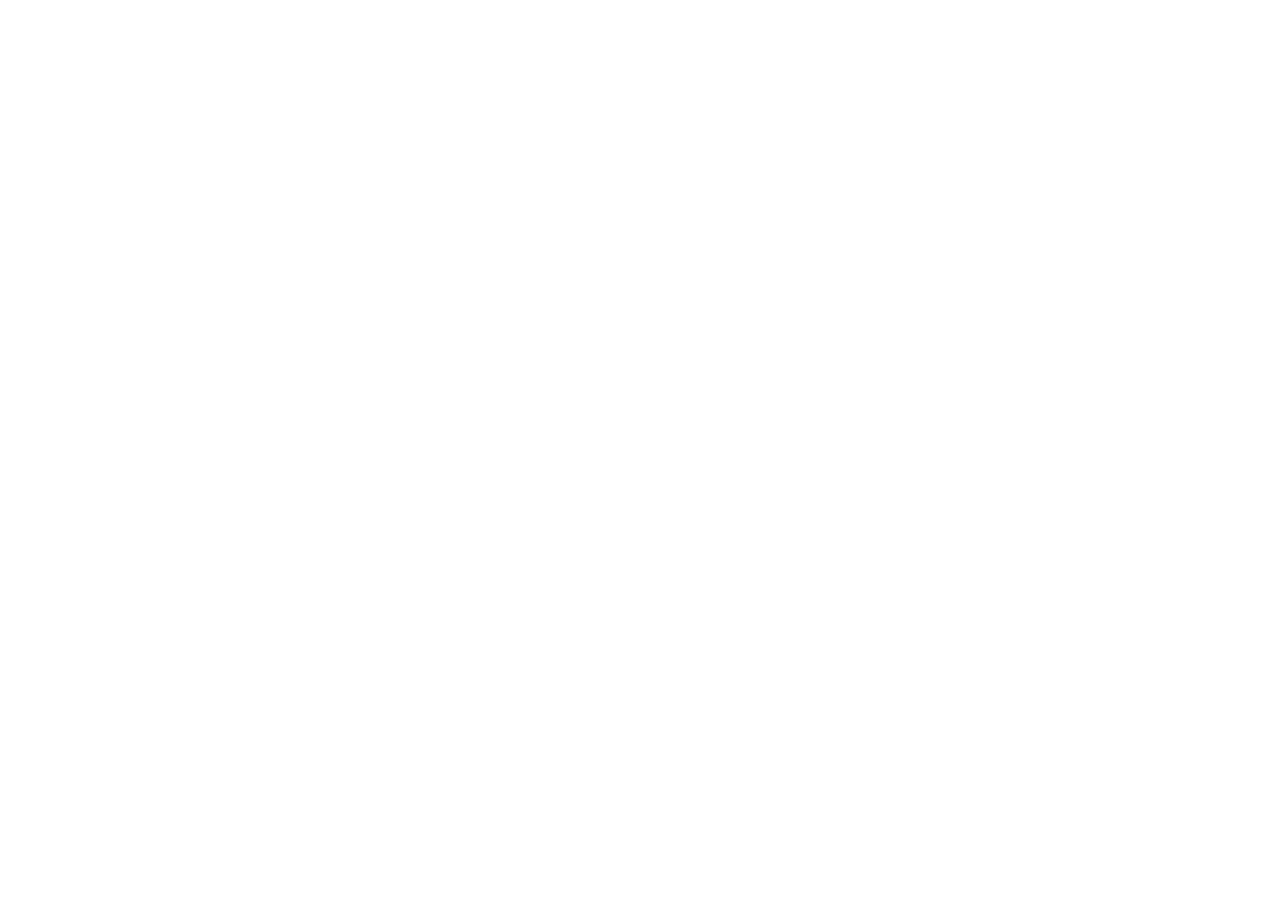
==== index.html @ 3771a439 "criação-pagina-principal" ====
<!DOCTYPE html>
<html lang="pt-br">
<head>
    <meta charset="UTF-8">
    <meta name="viewport" content="width=device-width, initial-scale=1.0">
    <link rel="shortcut icon" href="favicon.ico" type="image/x-icon">
    <title>Projeto Redes Socias</title>
</head>
<body>

</body>
</html>
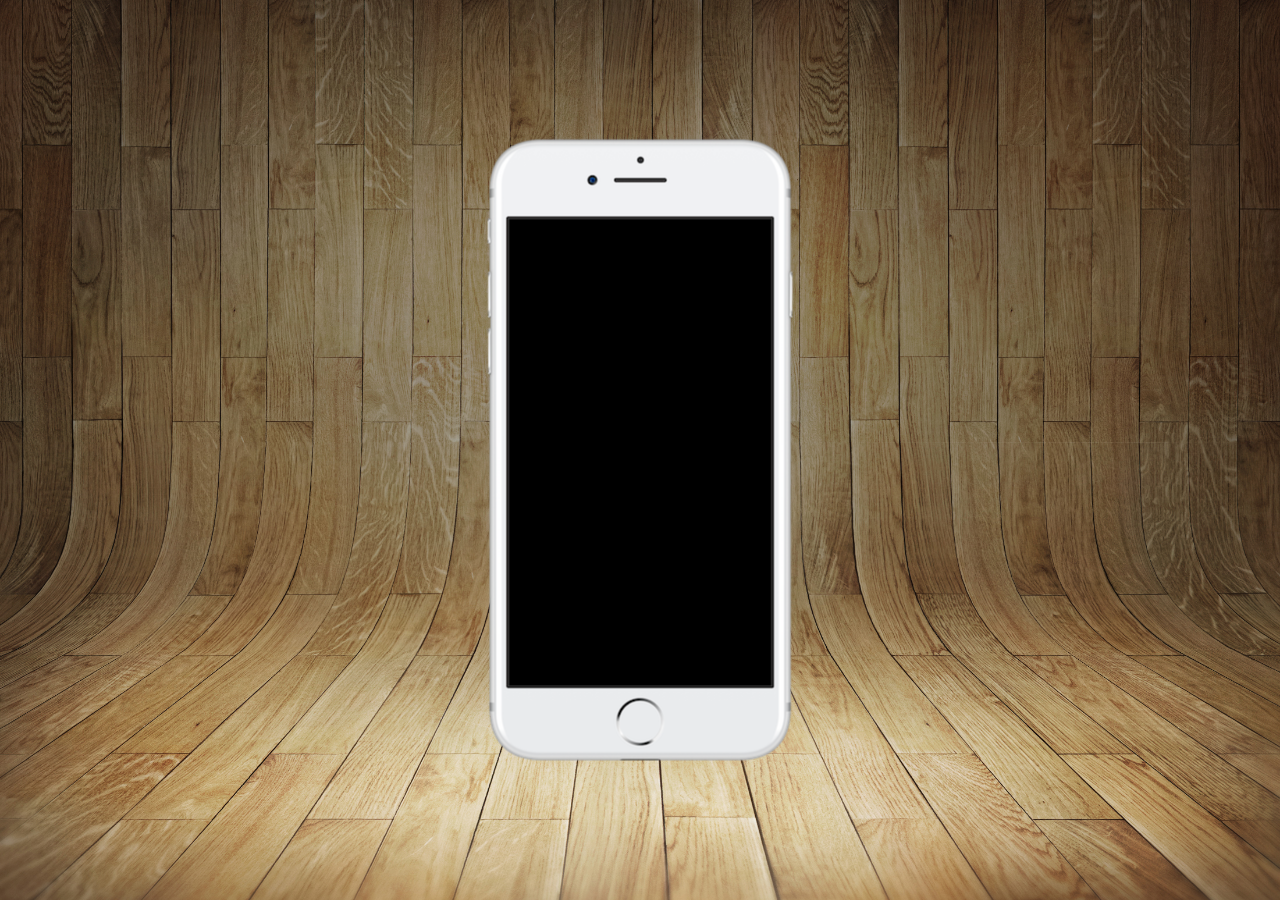
==== commit ce9667f0: "iframe-do-iphone-adicionado-e-configurado" ====
--- a/index.html
+++ b/index.html
@@ -4,9 +4,17 @@
     <meta charset="UTF-8">
     <meta name="viewport" content="width=device-width, initial-scale=1.0">
     <link rel="shortcut icon" href="favicon.ico" type="image/x-icon">
+    <link rel="stylesheet" href="estilos/style.css">
     <title>Projeto Redes Socias</title>
 </head>
 <body>
+    <main>
+        <section id="telefone">
 
+        </section>
+        <section id="redes-socias">
+
+        </section>
+    </main>
 </body>
 </html>--- a/estilos/style.css
+++ b/estilos/style.css
@@ -0,0 +1,35 @@
+@charset "UTF-8";
+
+* {
+    margin: 0px;
+    padding: 0px;
+    font-family: Arial, Helvetica, sans-serif;
+}
+
+html,
+body {
+    height: 100vh;
+    width: 100vw;
+    background-color: black;
+}
+
+body{
+    background: url(../imagens/fundo-madeira.jpg) no-repeat top center;
+    background-size: cover;
+    background-attachment: fixed;
+}
+
+main {
+    position: relative;
+    height: 100vh;
+}
+
+section#telefone {
+    position: absolute;
+    top: 50%;
+    left: 50%;
+    transform: translate(-50%, -50%);
+    height: 627px;
+    width: 311px;
+    background: url(../imagens/frame-iphone.png) no-repeat;
+}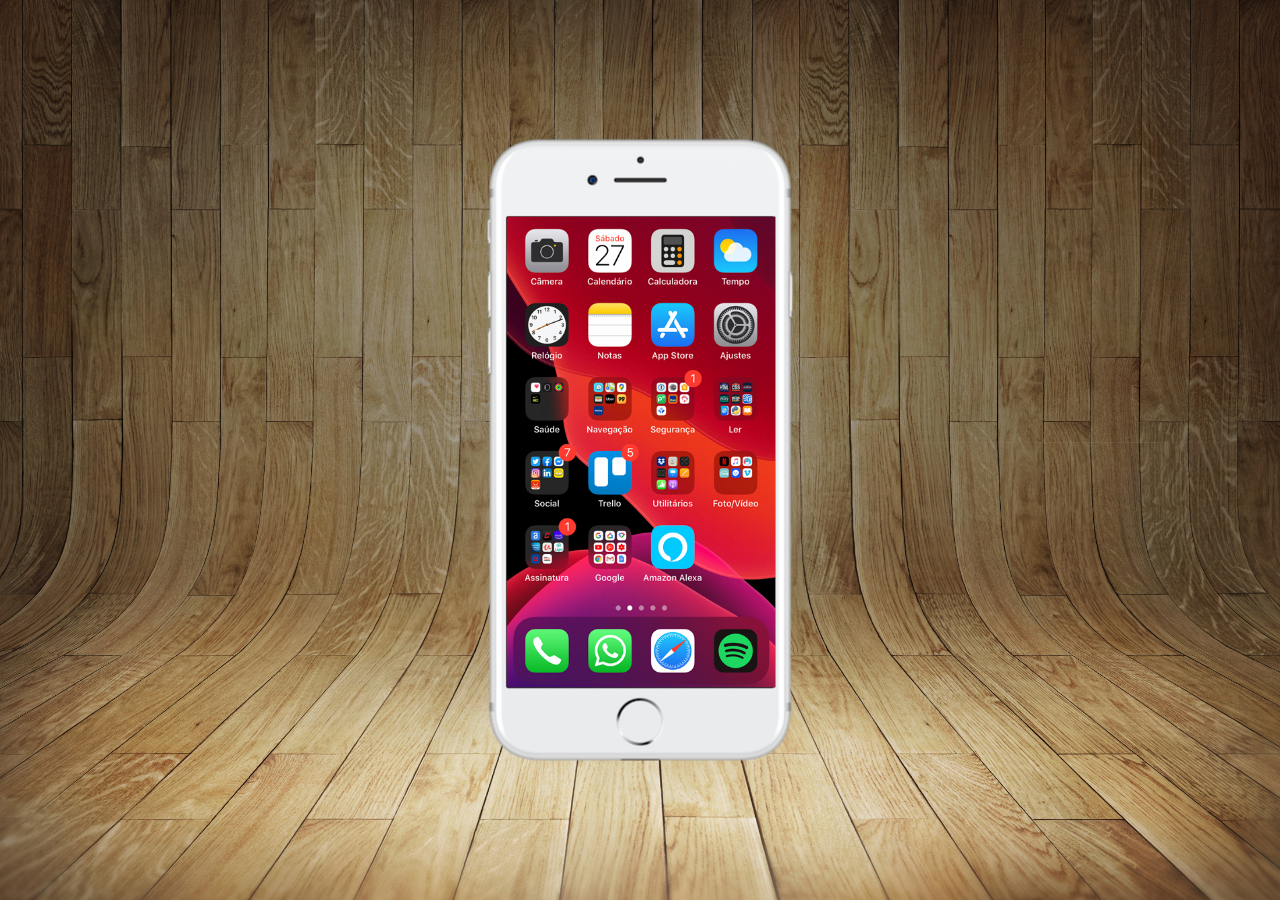
==== commit 185ff21e: "Criei a tela home" ====
--- a/index.html
+++ b/index.html
@@ -10,7 +10,7 @@
 <body>
     <main>
         <section id="telefone">
-
+            <iframe src="home.html" name="tela" id="tela" frameborder="0"></iframe>
         </section>
         <section id="redes-socias">
 
--- a/estilos/style.css
+++ b/estilos/style.css
@@ -32,4 +32,11 @@
     height: 627px;
     width: 311px;
     background: url(../imagens/frame-iphone.png) no-repeat;
+}
+iframe#tela{
+    position: relative;
+    top: 80px;
+    left: 22px;
+    width: 269px;
+    height: 471px;
 }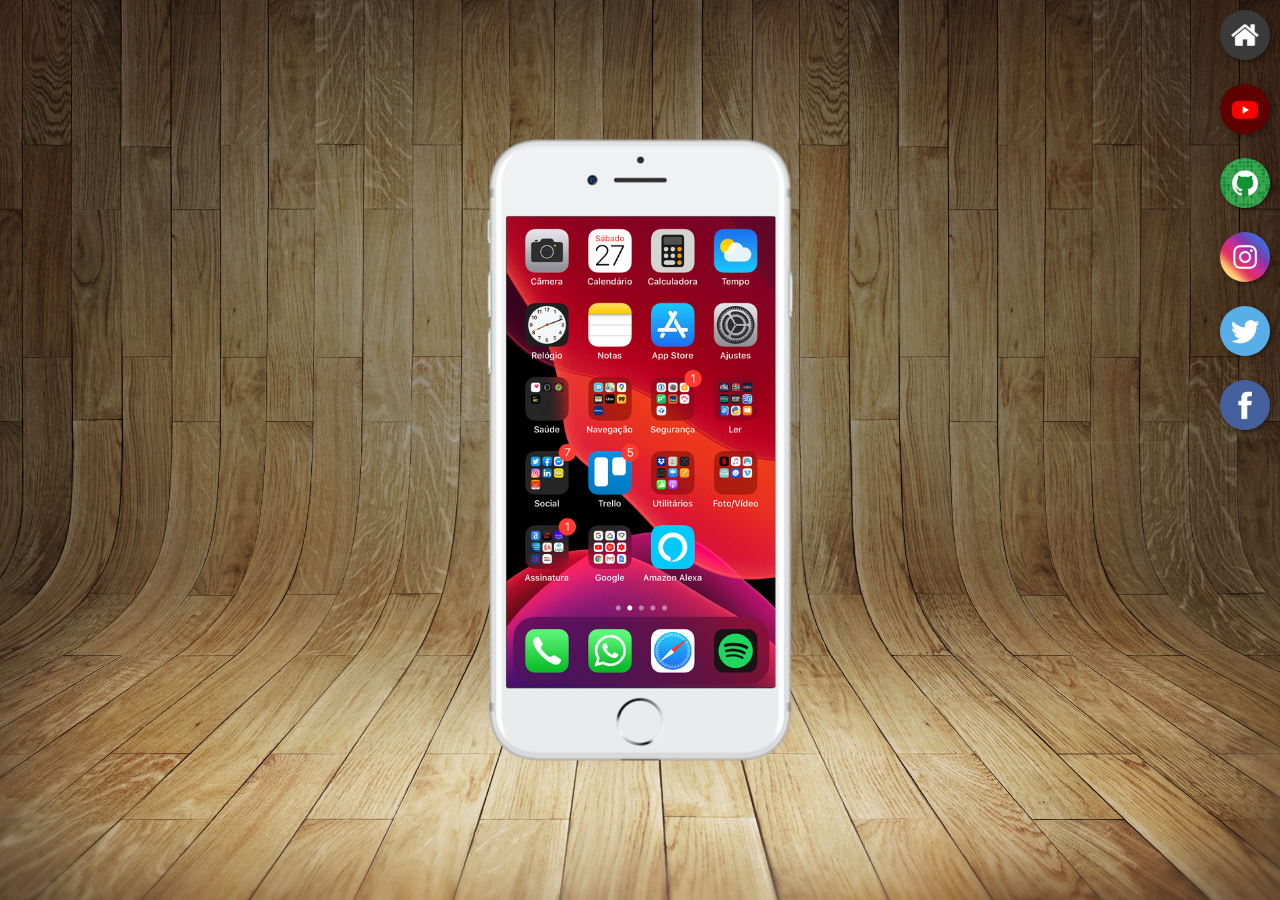
==== commit bf3c8749: "adicionado botoes laterais" ====
--- a/index.html
+++ b/index.html
@@ -10,10 +10,17 @@
 <body>
     <main>
         <section id="telefone">
-            <iframe src="home.html" name="tela" id="tela" frameborder="0"></iframe>
+            <iframe src="home.html" name="tela" id="tela" frameborder="0">
+                Seu navegador não é compatível com isso.
+            </iframe>
         </section>
-        <section id="redes-socias">
-
+        <section id="redes-sociais">
+            <a href="#" target="tela"><img src="imagens/logo-home.jpg" alt="Home"></a><br>
+            <a href="#" target="tela"><img src="imagens/logo-youtube.jpg" alt="YouTube"></a><br>
+            <a href="#" target="tela"><img src="imagens/logo-github.jpg" alt="Github"></a><br>
+            <a href="#" target="tela"><img src="imagens/logo-instagram.jpg" alt=""></a><br>
+            <a href="#" target="tela"><img src="imagens/logo-twitter.jpg" alt=""></a><br>
+            <a href="#" target="tela"><img src="imagens/logo-facebook.jpg" alt=""></a>
         </section>
     </main>
 </body>
--- a/estilos/style.css
+++ b/estilos/style.css
@@ -39,4 +39,23 @@
     left: 22px;
     width: 269px;
     height: 471px;
+}
+
+section#redes-sociais{
+    text-align: right;
+}
+
+section#redes-sociais img{
+    width: 50px;
+    margin: 10px;
+    border-radius: 50%;
+    box-shadow: 2px 2px 5px rgba(0, 0, 0, 0.400);
+    box-sizing: border-box;
+}
+section#redes-sociais img:hover{
+    border: 2px solid rgba(255, 255, 255, 0.637);
+    transform: translate(-3px -3px);
+    box-shadow: 5px 5px 10px rgba(0, 0, 0, 0.600);
+    transition: transform .5s;
+    transition: transform .3s 1s;
 }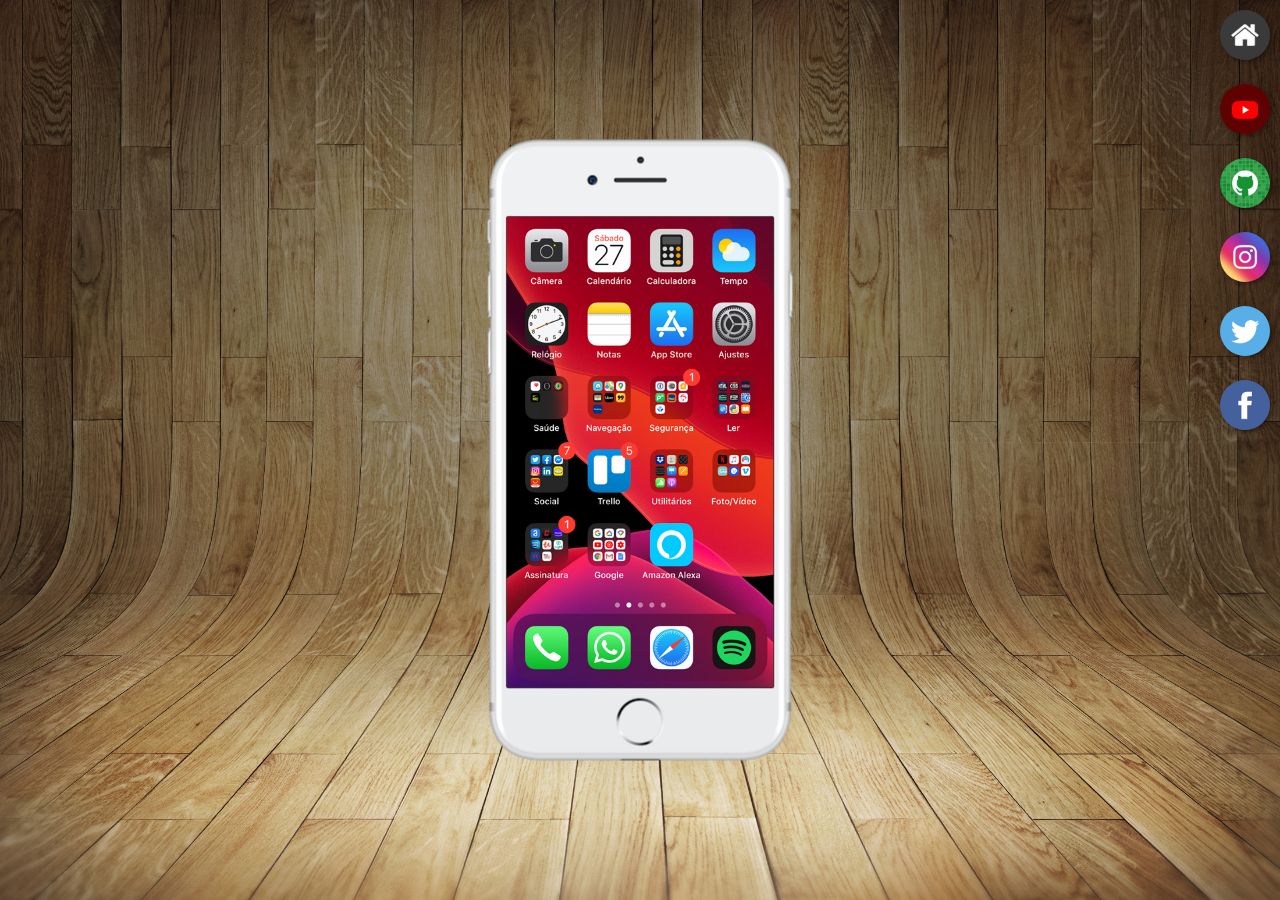
==== commit b977ea5f: "Concluido" ====
--- a/index.html
+++ b/index.html
@@ -15,12 +15,12 @@
             </iframe>
         </section>
         <section id="redes-sociais">
-            <a href="#" target="tela"><img src="imagens/logo-home.jpg" alt="Home"></a><br>
-            <a href="#" target="tela"><img src="imagens/logo-youtube.jpg" alt="YouTube"></a><br>
-            <a href="#" target="tela"><img src="imagens/logo-github.jpg" alt="Github"></a><br>
-            <a href="#" target="tela"><img src="imagens/logo-instagram.jpg" alt=""></a><br>
-            <a href="#" target="tela"><img src="imagens/logo-twitter.jpg" alt=""></a><br>
-            <a href="#" target="tela"><img src="imagens/logo-facebook.jpg" alt=""></a>
+            <a href="home.html" target="tela"><img src="imagens/logo-home.jpg" alt="Home"></a><br>
+            <a href="youtube.html" target="tela"><img src="imagens/logo-youtube.jpg" alt="YouTube"></a><br>
+            <a href="github.html" target="tela"><img src="imagens/logo-github.jpg" alt="Github"></a><br>
+            <a href="instagram.html" target="tela"><img src="imagens/logo-instagram.jpg" alt=""></a><br>
+            <a href="twitter.html" target="tela"><img src="imagens/logo-twitter.jpg" alt=""></a><br>
+            <a href="facebook.html" target="tela"><img src="imagens/logo-facebook.jpg" alt=""></a>
         </section>
     </main>
 </body>
--- a/estilos/style.css
+++ b/estilos/style.css
@@ -37,7 +37,7 @@
     position: relative;
     top: 80px;
     left: 22px;
-    width: 269px;
+    width: 267px;
     height: 471px;
 }
 
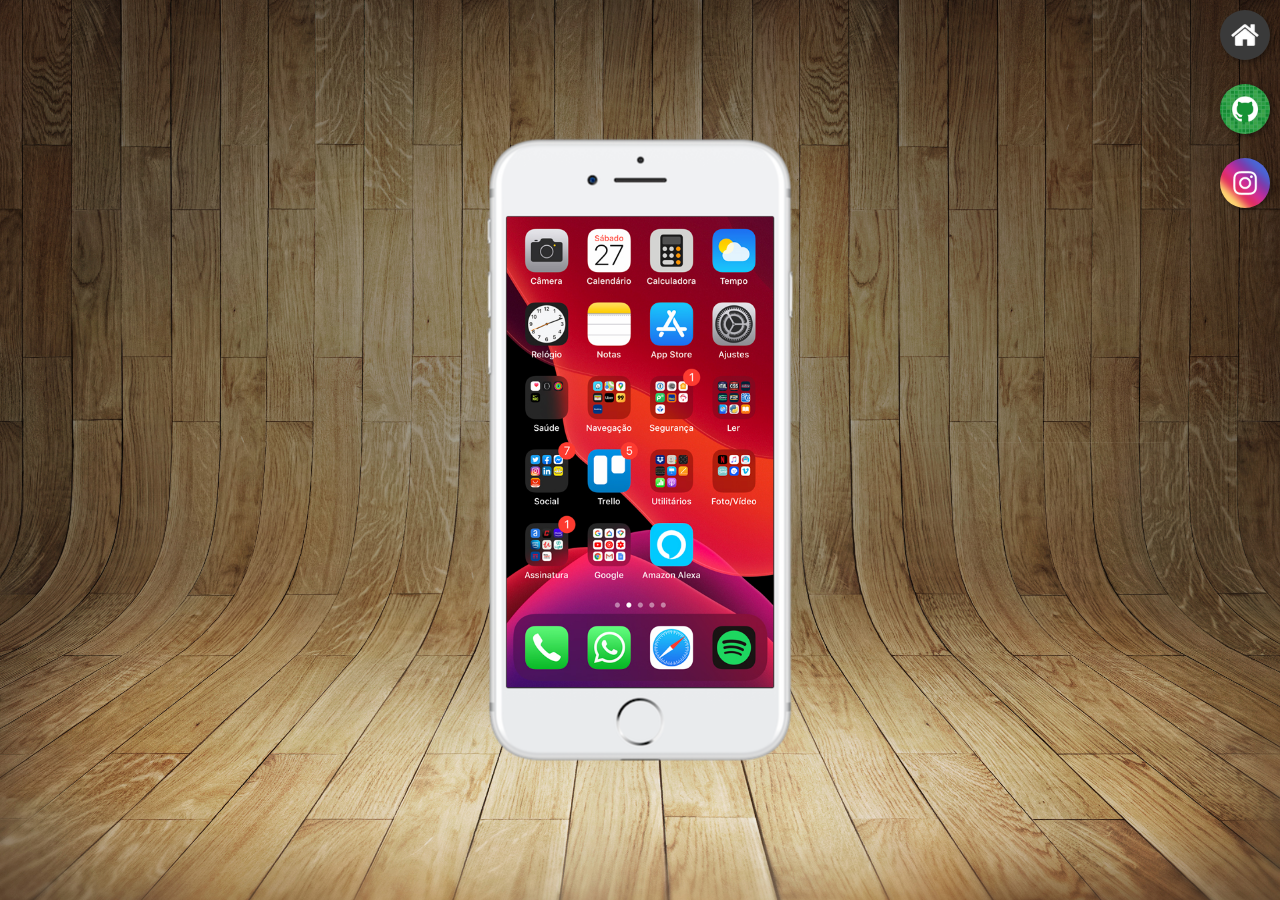
==== commit c7f4d3b9: "Projeto com minhas redes sociais" ====
--- a/index.html
+++ b/index.html
@@ -16,11 +16,8 @@
         </section>
         <section id="redes-sociais">
             <a href="home.html" target="tela"><img src="imagens/logo-home.jpg" alt="Home"></a><br>
-            <a href="youtube.html" target="tela"><img src="imagens/logo-youtube.jpg" alt="YouTube"></a><br>
             <a href="github.html" target="tela"><img src="imagens/logo-github.jpg" alt="Github"></a><br>
             <a href="instagram.html" target="tela"><img src="imagens/logo-instagram.jpg" alt=""></a><br>
-            <a href="twitter.html" target="tela"><img src="imagens/logo-twitter.jpg" alt=""></a><br>
-            <a href="facebook.html" target="tela"><img src="imagens/logo-facebook.jpg" alt=""></a>
         </section>
     </main>
 </body>
